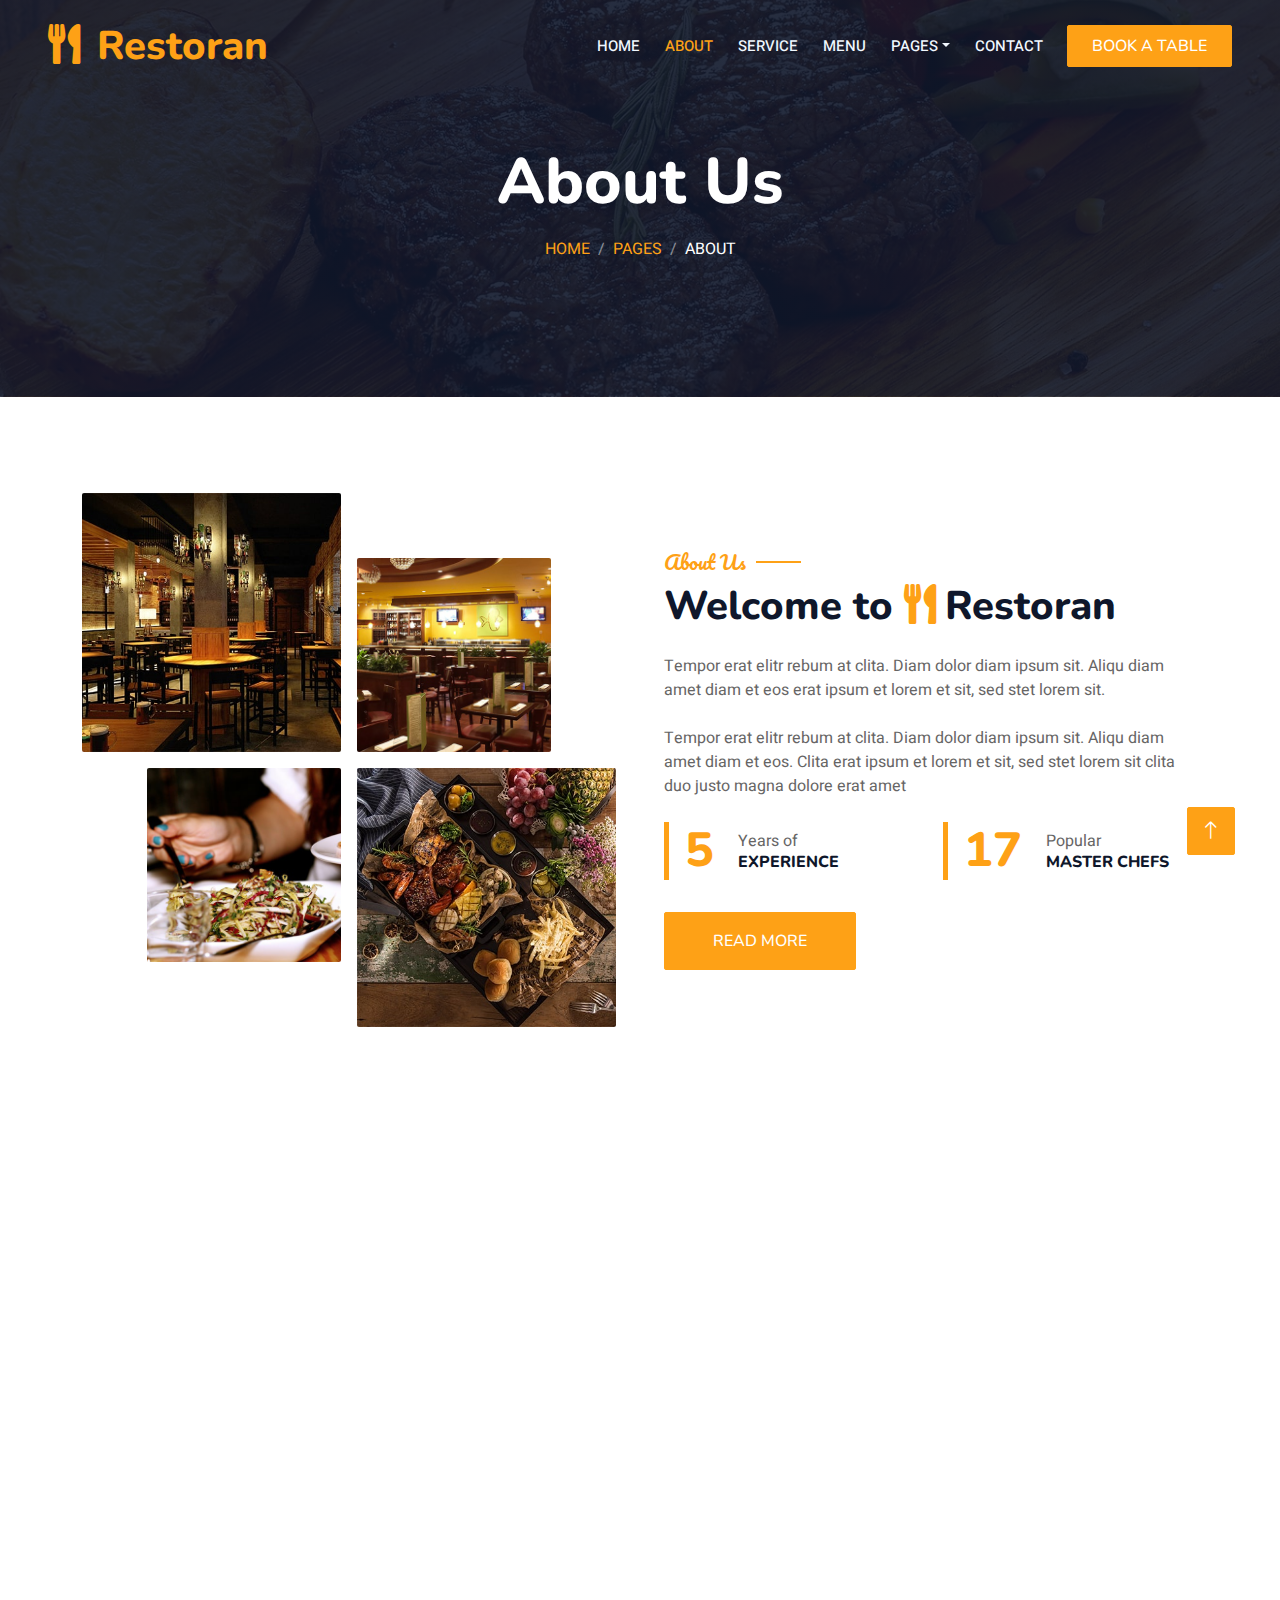
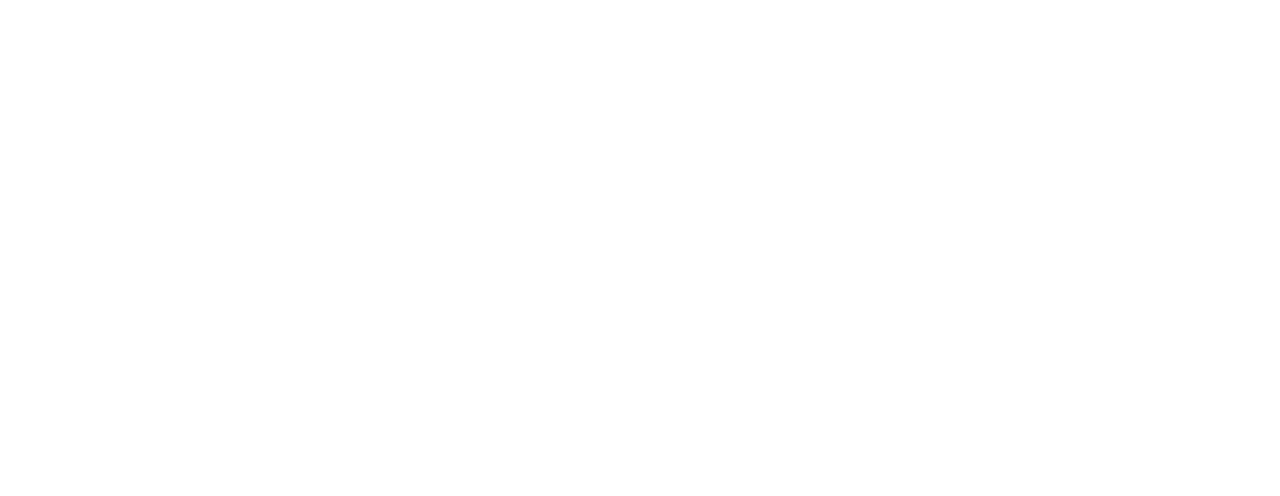
==== about.html @ 66bc74fb "Add static code" ====
<!DOCTYPE html>
<html lang="en">

<head>
    <meta charset="utf-8">
    <title>Restoran - Bootstrap Restaurant Template</title>
    <meta content="width=device-width, initial-scale=1.0" name="viewport">
    <meta content="" name="keywords">
    <meta content="" name="description">

    <!-- Favicon -->
    <link href="img/favicon.ico" rel="icon">

    <!-- Google Web Fonts -->
    <link rel="preconnect" href="https://fonts.googleapis.com">
    <link rel="preconnect" href="https://fonts.gstatic.com" crossorigin>
    <link href="https://fonts.googleapis.com/css2?family=Heebo:wght@400;500;600&family=Nunito:wght@600;700;800&family=Pacifico&display=swap" rel="stylesheet">

    <!-- Icon Font Stylesheet -->
    <link href="https://cdnjs.cloudflare.com/ajax/libs/font-awesome/5.10.0/css/all.min.css" rel="stylesheet">
    <link href="https://cdn.jsdelivr.net/npm/bootstrap-icons@1.4.1/font/bootstrap-icons.css" rel="stylesheet">

    <!-- Libraries Stylesheet -->
    <link href="lib/animate/animate.min.css" rel="stylesheet">
    <link href="lib/owlcarousel/assets/owl.carousel.min.css" rel="stylesheet">
    <link href="lib/tempusdominus/css/tempusdominus-bootstrap-4.min.css" rel="stylesheet" />

    <!-- Customized Bootstrap Stylesheet -->
    <link href="css/bootstrap.min.css" rel="stylesheet">

    <!-- Template Stylesheet -->
    <link href="css/style.css" rel="stylesheet">
</head>

<body>
    <div class="container-xxl bg-white p-0">
        <!-- Spinner Start -->
        <div id="spinner" class="show bg-white position-fixed translate-middle w-100 vh-100 top-50 start-50 d-flex align-items-center justify-content-center">
            <div class="spinner-border text-primary" style="width: 3rem; height: 3rem;" role="status">
                <span class="sr-only">Loading...</span>
            </div>
        </div>
        <!-- Spinner End -->


        <!-- Navbar & Hero Start -->
        <div class="container-xxl position-relative p-0">
            <nav class="navbar navbar-expand-lg navbar-dark bg-dark px-4 px-lg-5 py-3 py-lg-0">
                <a href="" class="navbar-brand p-0">
                    <h1 class="text-primary m-0"><i class="fa fa-utensils me-3"></i>Restoran</h1>
                    <!-- <img src="img/logo.png" alt="Logo"> -->
                </a>
                <button class="navbar-toggler" type="button" data-bs-toggle="collapse" data-bs-target="#navbarCollapse">
                    <span class="fa fa-bars"></span>
                </button>
                <div class="collapse navbar-collapse" id="navbarCollapse">
                    <div class="navbar-nav ms-auto py-0 pe-4">
                        <a href="index.html" class="nav-item nav-link">Home</a>
                        <a href="about.html" class="nav-item nav-link active">About</a>
                        <a href="service.html" class="nav-item nav-link">Service</a>
                        <a href="menu.html" class="nav-item nav-link">Menu</a>
                        <div class="nav-item dropdown">
                            <a href="#" class="nav-link dropdown-toggle" data-bs-toggle="dropdown">Pages</a>
                            <div class="dropdown-menu m-0">
                                <a href="booking.html" class="dropdown-item">Booking</a>
                                <a href="team.html" class="dropdown-item">Our Team</a>
                                <a href="testimonial.html" class="dropdown-item">Testimonial</a>
                            </div>
                        </div>
                        <a href="contact.html" class="nav-item nav-link">Contact</a>
                    </div>
                    <a href="" class="btn btn-primary py-2 px-4">Book A Table</a>
                </div>
            </nav>

            <div class="container-xxl py-5 bg-dark hero-header mb-5">
                <div class="container text-center my-5 pt-5 pb-4">
                    <h1 class="display-3 text-white mb-3 animated slideInDown">About Us</h1>
                    <nav aria-label="breadcrumb">
                        <ol class="breadcrumb justify-content-center text-uppercase">
                            <li class="breadcrumb-item"><a href="#">Home</a></li>
                            <li class="breadcrumb-item"><a href="#">Pages</a></li>
                            <li class="breadcrumb-item text-white active" aria-current="page">About</li>
                        </ol>
                    </nav>
                </div>
            </div>
        </div>
        <!-- Navbar & Hero End -->


        <!-- About Start -->
        <div class="container-xxl py-5">
            <div class="container">
                <div class="row g-5 align-items-center">
                    <div class="col-lg-6">
                        <div class="row g-3">
                            <div class="col-6 text-start">
                                <img class="img-fluid rounded w-100 wow zoomIn" data-wow-delay="0.1s" src="img/about-1.jpg">
                            </div>
                            <div class="col-6 text-start">
                                <img class="img-fluid rounded w-75 wow zoomIn" data-wow-delay="0.3s" src="img/about-2.jpg" style="margin-top: 25%;">
                            </div>
                            <div class="col-6 text-end">
                                <img class="img-fluid rounded w-75 wow zoomIn" data-wow-delay="0.5s" src="img/about-3.jpg">
                            </div>
                            <div class="col-6 text-end">
                                <img class="img-fluid rounded w-100 wow zoomIn" data-wow-delay="0.7s" src="img/about-4.jpg">
                            </div>
                        </div>
                    </div>
                    <div class="col-lg-6">
                        <h5 class="section-title ff-secondary text-start text-primary fw-normal">About Us</h5>
                        <h1 class="mb-4">Welcome to <i class="fa fa-utensils text-primary me-2"></i>Restoran</h1>
                        <p class="mb-4">Tempor erat elitr rebum at clita. Diam dolor diam ipsum sit. Aliqu diam amet diam et eos erat ipsum et lorem et sit, sed stet lorem sit.</p>
                        <p class="mb-4">Tempor erat elitr rebum at clita. Diam dolor diam ipsum sit. Aliqu diam amet diam et eos. Clita erat ipsum et lorem et sit, sed stet lorem sit clita duo justo magna dolore erat amet</p>
                        <div class="row g-4 mb-4">
                            <div class="col-sm-6">
                                <div class="d-flex align-items-center border-start border-5 border-primary px-3">
                                    <h1 class="flex-shrink-0 display-5 text-primary mb-0" data-toggle="counter-up">15</h1>
                                    <div class="ps-4">
                                        <p class="mb-0">Years of</p>
                                        <h6 class="text-uppercase mb-0">Experience</h6>
                                    </div>
                                </div>
                            </div>
                            <div class="col-sm-6">
                                <div class="d-flex align-items-center border-start border-5 border-primary px-3">
                                    <h1 class="flex-shrink-0 display-5 text-primary mb-0" data-toggle="counter-up">50</h1>
                                    <div class="ps-4">
                                        <p class="mb-0">Popular</p>
                                        <h6 class="text-uppercase mb-0">Master Chefs</h6>
                                    </div>
                                </div>
                            </div>
                        </div>
                        <a class="btn btn-primary py-3 px-5 mt-2" href="">Read More</a>
                    </div>
                </div>
            </div>
        </div>
        <!-- About End -->


        <!-- Team Start -->
        <div class="container-xxl pt-5 pb-3">
            <div class="container">
                <div class="text-center wow fadeInUp" data-wow-delay="0.1s">
                    <h5 class="section-title ff-secondary text-center text-primary fw-normal">Team Members</h5>
                    <h1 class="mb-5">Our Master Chefs</h1>
                </div>
                <div class="row g-4">
                    <div class="col-lg-3 col-md-6 wow fadeInUp" data-wow-delay="0.1s">
                        <div class="team-item text-center rounded overflow-hidden">
                            <div class="rounded-circle overflow-hidden m-4">
                                <img class="img-fluid" src="img/team-1.jpg" alt="">
                            </div>
                            <h5 class="mb-0">Full Name</h5>
                            <small>Designation</small>
                            <div class="d-flex justify-content-center mt-3">
                                <a class="btn btn-square btn-primary mx-1" href=""><i class="fab fa-facebook-f"></i></a>
                                <a class="btn btn-square btn-primary mx-1" href=""><i class="fab fa-twitter"></i></a>
                                <a class="btn btn-square btn-primary mx-1" href=""><i class="fab fa-instagram"></i></a>
                            </div>
                        </div>
                    </div>
                    <div class="col-lg-3 col-md-6 wow fadeInUp" data-wow-delay="0.3s">
                        <div class="team-item text-center rounded overflow-hidden">
                            <div class="rounded-circle overflow-hidden m-4">
                                <img class="img-fluid" src="img/team-2.jpg" alt="">
                            </div>
                            <h5 class="mb-0">Full Name</h5>
                            <small>Designation</small>
                            <div class="d-flex justify-content-center mt-3">
                                <a class="btn btn-square btn-primary mx-1" href=""><i class="fab fa-facebook-f"></i></a>
                                <a class="btn btn-square btn-primary mx-1" href=""><i class="fab fa-twitter"></i></a>
                                <a class="btn btn-square btn-primary mx-1" href=""><i class="fab fa-instagram"></i></a>
                            </div>
                        </div>
                    </div>
                    <div class="col-lg-3 col-md-6 wow fadeInUp" data-wow-delay="0.5s">
                        <div class="team-item text-center rounded overflow-hidden">
                            <div class="rounded-circle overflow-hidden m-4">
                                <img class="img-fluid" src="img/team-3.jpg" alt="">
                            </div>
                            <h5 class="mb-0">Full Name</h5>
                            <small>Designation</small>
                            <div class="d-flex justify-content-center mt-3">
                                <a class="btn btn-square btn-primary mx-1" href=""><i class="fab fa-facebook-f"></i></a>
                                <a class="btn btn-square btn-primary mx-1" href=""><i class="fab fa-twitter"></i></a>
                                <a class="btn btn-square btn-primary mx-1" href=""><i class="fab fa-instagram"></i></a>
                            </div>
                        </div>
                    </div>
                    <div class="col-lg-3 col-md-6 wow fadeInUp" data-wow-delay="0.7s">
                        <div class="team-item text-center rounded overflow-hidden">
                            <div class="rounded-circle overflow-hidden m-4">
                                <img class="img-fluid" src="img/team-4.jpg" alt="">
                            </div>
                            <h5 class="mb-0">Full Name</h5>
                            <small>Designation</small>
                            <div class="d-flex justify-content-center mt-3">
                                <a class="btn btn-square btn-primary mx-1" href=""><i class="fab fa-facebook-f"></i></a>
                                <a class="btn btn-square btn-primary mx-1" href=""><i class="fab fa-twitter"></i></a>
                                <a class="btn btn-square btn-primary mx-1" href=""><i class="fab fa-instagram"></i></a>
                            </div>
                        </div>
                    </div>
                </div>
            </div>
        </div>
        <!-- Team End -->
        

        <!-- Footer Start -->
        <div class="container-fluid bg-dark text-light footer pt-5 mt-5 wow fadeIn" data-wow-delay="0.1s">
            <div class="container py-5">
                <div class="row g-5">
                    <div class="col-lg-3 col-md-6">
                        <h4 class="section-title ff-secondary text-start text-primary fw-normal mb-4">Company</h4>
                        <a class="btn btn-link" href="">About Us</a>
                        <a class="btn btn-link" href="">Contact Us</a>
                        <a class="btn btn-link" href="">Reservation</a>
                        <a class="btn btn-link" href="">Privacy Policy</a>
                        <a class="btn btn-link" href="">Terms & Condition</a>
                    </div>
                    <div class="col-lg-3 col-md-6">
                        <h4 class="section-title ff-secondary text-start text-primary fw-normal mb-4">Contact</h4>
                        <p class="mb-2"><i class="fa fa-map-marker-alt me-3"></i>123 Street, New York, USA</p>
                        <p class="mb-2"><i class="fa fa-phone-alt me-3"></i>+012 345 67890</p>
                        <p class="mb-2"><i class="fa fa-envelope me-3"></i>info@example.com</p>
                        <div class="d-flex pt-2">
                            <a class="btn btn-outline-light btn-social" href=""><i class="fab fa-twitter"></i></a>
                            <a class="btn btn-outline-light btn-social" href=""><i class="fab fa-facebook-f"></i></a>
                            <a class="btn btn-outline-light btn-social" href=""><i class="fab fa-youtube"></i></a>
                            <a class="btn btn-outline-light btn-social" href=""><i class="fab fa-linkedin-in"></i></a>
                        </div>
                    </div>
                    <div class="col-lg-3 col-md-6">
                        <h4 class="section-title ff-secondary text-start text-primary fw-normal mb-4">Opening</h4>
                        <h5 class="text-light fw-normal">Monday - Saturday</h5>
                        <p>09AM - 09PM</p>
                        <h5 class="text-light fw-normal">Sunday</h5>
                        <p>10AM - 08PM</p>
                    </div>
                    <div class="col-lg-3 col-md-6">
                        <h4 class="section-title ff-secondary text-start text-primary fw-normal mb-4">Newsletter</h4>
                        <p>Dolor amet sit justo amet elitr clita ipsum elitr est.</p>
                        <div class="position-relative mx-auto" style="max-width: 400px;">
                            <input class="form-control border-primary w-100 py-3 ps-4 pe-5" type="text" placeholder="Your email">
                            <button type="button" class="btn btn-primary py-2 position-absolute top-0 end-0 mt-2 me-2">SignUp</button>
                        </div>
                    </div>
                </div>
            </div>
            <div class="container">
                <div class="copyright">
                    <div class="row">
                        <div class="col-md-6 text-center text-md-start mb-3 mb-md-0">
                            &copy; <a class="border-bottom" href="#">Your Site Name</a>, All Right Reserved. 
							
							<!--/*** This template is free as long as you keep the footer author’s credit link/attribution link/backlink. If you'd like to use the template without the footer author’s credit link/attribution link/backlink, you can purchase the Credit Removal License from "https://htmlcodex.com/credit-removal". Thank you for your support. ***/-->
							Designed By <a class="border-bottom" href="https://htmlcodex.com">HTML Codex</a>
                        </div>
                        <div class="col-md-6 text-center text-md-end">
                            <div class="footer-menu">
                                <a href="">Home</a>
                                <a href="">Cookies</a>
                                <a href="">Help</a>
                                <a href="">FQAs</a>
                            </div>
                        </div>
                    </div>
                </div>
            </div>
        </div>
        <!-- Footer End -->


        <!-- Back to Top -->
        <a href="#" class="btn btn-lg btn-primary btn-lg-square back-to-top"><i class="bi bi-arrow-up"></i></a>
    </div>

    <!-- JavaScript Libraries -->
    <script src="https://code.jquery.com/jquery-3.4.1.min.js"></script>
    <script src="https://cdn.jsdelivr.net/npm/bootstrap@5.0.0/dist/js/bootstrap.bundle.min.js"></script>
    <script src="lib/wow/wow.min.js"></script>
    <script src="lib/easing/easing.min.js"></script>
    <script src="lib/waypoints/waypoints.min.js"></script>
    <script src="lib/counterup/counterup.min.js"></script>
    <script src="lib/owlcarousel/owl.carousel.min.js"></script>
    <script src="lib/tempusdominus/js/moment.min.js"></script>
    <script src="lib/tempusdominus/js/moment-timezone.min.js"></script>
    <script src="lib/tempusdominus/js/tempusdominus-bootstrap-4.min.js"></script>

    <!-- Template Javascript -->
    <script src="js/main.js"></script>
</body>

</html>
---- css/style.css ----
/********** Template CSS **********/
:root {
    --primary: #FEA116;
    --light: #F1F8FF;
    --dark: #0F172B;
}

.ff-secondary {
    font-family: 'Pacifico', cursive;
}

.fw-medium {
    font-weight: 600 !important;
}

.fw-semi-bold {
    font-weight: 700 !important;
}

.back-to-top {
    position: fixed;
    display: none;
    right: 45px;
    bottom: 45px;
    z-index: 99;
}


/*** Spinner ***/
#spinner {
    opacity: 0;
    visibility: hidden;
    transition: opacity .5s ease-out, visibility 0s linear .5s;
    z-index: 99999;
}

#spinner.show {
    transition: opacity .5s ease-out, visibility 0s linear 0s;
    visibility: visible;
    opacity: 1;
}


/*** Button ***/
.btn {
    font-family: 'Nunito', sans-serif;
    font-weight: 500;
    text-transform: uppercase;
    transition: .5s;
}

.btn.btn-primary,
.btn.btn-secondary {
    color: #FFFFFF;
}

.btn-square {
    width: 38px;
    height: 38px;
}

.btn-sm-square {
    width: 32px;
    height: 32px;
}

.btn-lg-square {
    width: 48px;
    height: 48px;
}

.btn-square,
.btn-sm-square,
.btn-lg-square {
    padding: 0;
    display: flex;
    align-items: center;
    justify-content: center;
    font-weight: normal;
    border-radius: 2px;
}


/*** Navbar ***/
.navbar-dark .navbar-nav .nav-link {
    position: relative;
    margin-left: 25px;
    padding: 35px 0;
    font-size: 15px;
    color: var(--light) !important;
    text-transform: uppercase;
    font-weight: 500;
    outline: none;
    transition: .5s;
}

.sticky-top.navbar-dark .navbar-nav .nav-link {
    padding: 20px 0;
}

.navbar-dark .navbar-nav .nav-link:hover,
.navbar-dark .navbar-nav .nav-link.active {
    color: var(--primary) !important;
}

.navbar-dark .navbar-brand img {
    max-height: 60px;
    transition: .5s;
}

.sticky-top.navbar-dark .navbar-brand img {
    max-height: 45px;
}

@media (max-width: 991.98px) {
    .sticky-top.navbar-dark {
        position: relative;
    }

    .navbar-dark .navbar-collapse {
        margin-top: 15px;
        border-top: 1px solid rgba(255, 255, 255, .1)
    }

    .navbar-dark .navbar-nav .nav-link,
    .sticky-top.navbar-dark .navbar-nav .nav-link {
        padding: 10px 0;
        margin-left: 0;
    }

    .navbar-dark .navbar-brand img {
        max-height: 45px;
    }
}

@media (min-width: 992px) {
    .navbar-dark {
        position: absolute;
        width: 100%;
        top: 0;
        left: 0;
        z-index: 999;
        background: transparent !important;
    }
    
    .sticky-top.navbar-dark {
        position: fixed;
        background: var(--dark) !important;
    }
}


/*** Hero Header ***/
.hero-header {
    background: linear-gradient(rgba(15, 23, 43, .9), rgba(15, 23, 43, .9)), url(../img/bg-hero.jpg);
    background-position: center center;
    background-repeat: no-repeat;
    background-size: cover;
}

.hero-header img {
    animation: imgRotate 50s linear infinite;
}

@keyframes imgRotate { 
    100% { 
        transform: rotate(360deg); 
    } 
}

.breadcrumb-item + .breadcrumb-item::before {
    color: rgba(255, 255, 255, .5);
}


/*** Section Title ***/
.section-title {
    position: relative;
    display: inline-block;
}

.section-title::before {
    position: absolute;
    content: "";
    width: 45px;
    height: 2px;
    top: 50%;
    left: -55px;
    margin-top: -1px;
    background: var(--primary);
}

.section-title::after {
    position: absolute;
    content: "";
    width: 45px;
    height: 2px;
    top: 50%;
    right: -55px;
    margin-top: -1px;
    background: var(--primary);
}

.section-title.text-start::before,
.section-title.text-end::after {
    display: none;
}


/*** Service ***/
.service-item {
    box-shadow: 0 0 45px rgba(0, 0, 0, .08);
    transition: .5s;
}

.service-item:hover {
    background: var(--primary);
}

.service-item * {
    transition: .5s;
}

.service-item:hover * {
    color: var(--light) !important;
}


/*** Food Menu ***/
.nav-pills .nav-item .active {
    border-bottom: 2px solid var(--primary);
}


/*** Youtube Video ***/
.video {
    position: relative;
    height: 100%;
    min-height: 500px;
    background: linear-gradient(rgba(15, 23, 43, .1), rgba(15, 23, 43, .1)), url(../img/video.jpg);
    background-position: center center;
    background-repeat: no-repeat;
    background-size: cover;
}

.video .btn-play {
    position: absolute;
    z-index: 3;
    top: 50%;
    left: 50%;
    transform: translateX(-50%) translateY(-50%);
    box-sizing: content-box;
    display: block;
    width: 32px;
    height: 44px;
    border-radius: 50%;
    border: none;
    outline: none;
    padding: 18px 20px 18px 28px;
}

.video .btn-play:before {
    content: "";
    position: absolute;
    z-index: 0;
    left: 50%;
    top: 50%;
    transform: translateX(-50%) translateY(-50%);
    display: block;
    width: 100px;
    height: 100px;
    background: var(--primary);
    border-radius: 50%;
    animation: pulse-border 1500ms ease-out infinite;
}

.video .btn-play:after {
    content: "";
    position: absolute;
    z-index: 1;
    left: 50%;
    top: 50%;
    transform: translateX(-50%) translateY(-50%);
    display: block;
    width: 100px;
    height: 100px;
    background: var(--primary);
    border-radius: 50%;
    transition: all 200ms;
}

.video .btn-play img {
    position: relative;
    z-index: 3;
    max-width: 100%;
    width: auto;
    height: auto;
}

.video .btn-play span {
    display: block;
    position: relative;
    z-index: 3;
    width: 0;
    height: 0;
    border-left: 32px solid var(--dark);
    border-top: 22px solid transparent;
    border-bottom: 22px solid transparent;
}

@keyframes pulse-border {
    0% {
        transform: translateX(-50%) translateY(-50%) translateZ(0) scale(1);
        opacity: 1;
    }

    100% {
        transform: translateX(-50%) translateY(-50%) translateZ(0) scale(1.5);
        opacity: 0;
    }
}

#videoModal {
    z-index: 99999;
}

#videoModal .modal-dialog {
    position: relative;
    max-width: 800px;
    margin: 60px auto 0 auto;
}

#videoModal .modal-body {
    position: relative;
    padding: 0px;
}

#videoModal .close {
    position: absolute;
    width: 30px;
    height: 30px;
    right: 0px;
    top: -30px;
    z-index: 999;
    font-size: 30px;
    font-weight: normal;
    color: #FFFFFF;
    background: #000000;
    opacity: 1;
}


/*** Team ***/
.team-item {
    box-shadow: 0 0 45px rgba(0, 0, 0, .08);
    height: calc(100% - 38px);
    transition: .5s;
}

.team-item img {
    transition: .5s;
}

.team-item:hover img {
    transform: scale(1.1);
}

.team-item:hover {
    height: 100%;
}

.team-item .btn {
    border-radius: 38px 38px 0 0;
}


/*** Testimonial ***/
.testimonial-carousel .owl-item .testimonial-item,
.testimonial-carousel .owl-item.center .testimonial-item * {
    transition: .5s;
}

.testimonial-carousel .owl-item.center .testimonial-item {
    background: var(--primary) !important;
    border-color: var(--primary) !important;
}

.testimonial-carousel .owl-item.center .testimonial-item * {
    color: var(--light) !important;
}

.testimonial-carousel .owl-dots {
    margin-top: 24px;
    display: flex;
    align-items: flex-end;
    justify-content: center;
}

.testimonial-carousel .owl-dot {
    position: relative;
    display: inline-block;
    margin: 0 5px;
    width: 15px;
    height: 15px;
    border: 1px solid #CCCCCC;
    border-radius: 15px;
    transition: .5s;
}

.testimonial-carousel .owl-dot.active {
    background: var(--primary);
    border-color: var(--primary);
}


/*** Footer ***/
.footer .btn.btn-social {
    margin-right: 5px;
    width: 35px;
    height: 35px;
    display: flex;
    align-items: center;
    justify-content: center;
    color: var(--light);
    border: 1px solid #FFFFFF;
    border-radius: 35px;
    transition: .3s;
}

.footer .btn.btn-social:hover {
    color: var(--primary);
}

.footer .btn.btn-link {
    display: block;
    margin-bottom: 5px;
    padding: 0;
    text-align: left;
    color: #FFFFFF;
    font-size: 15px;
    font-weight: normal;
    text-transform: capitalize;
    transition: .3s;
}

.footer .btn.btn-link::before {
    position: relative;
    content: "\f105";
    font-family: "Font Awesome 5 Free";
    font-weight: 900;
    margin-right: 10px;
}

.footer .btn.btn-link:hover {
    letter-spacing: 1px;
    box-shadow: none;
}

.footer .copyright {
    padding: 25px 0;
    font-size: 15px;
    border-top: 1px solid rgba(256, 256, 256, .1);
}

.footer .copyright a {
    color: var(--light);
}

.footer .footer-menu a {
    margin-right: 15px;
    padding-right: 15px;
    border-right: 1px solid rgba(255, 255, 255, .1);
}

.footer .footer-menu a:last-child {
    margin-right: 0;
    padding-right: 0;
    border-right: none;
}
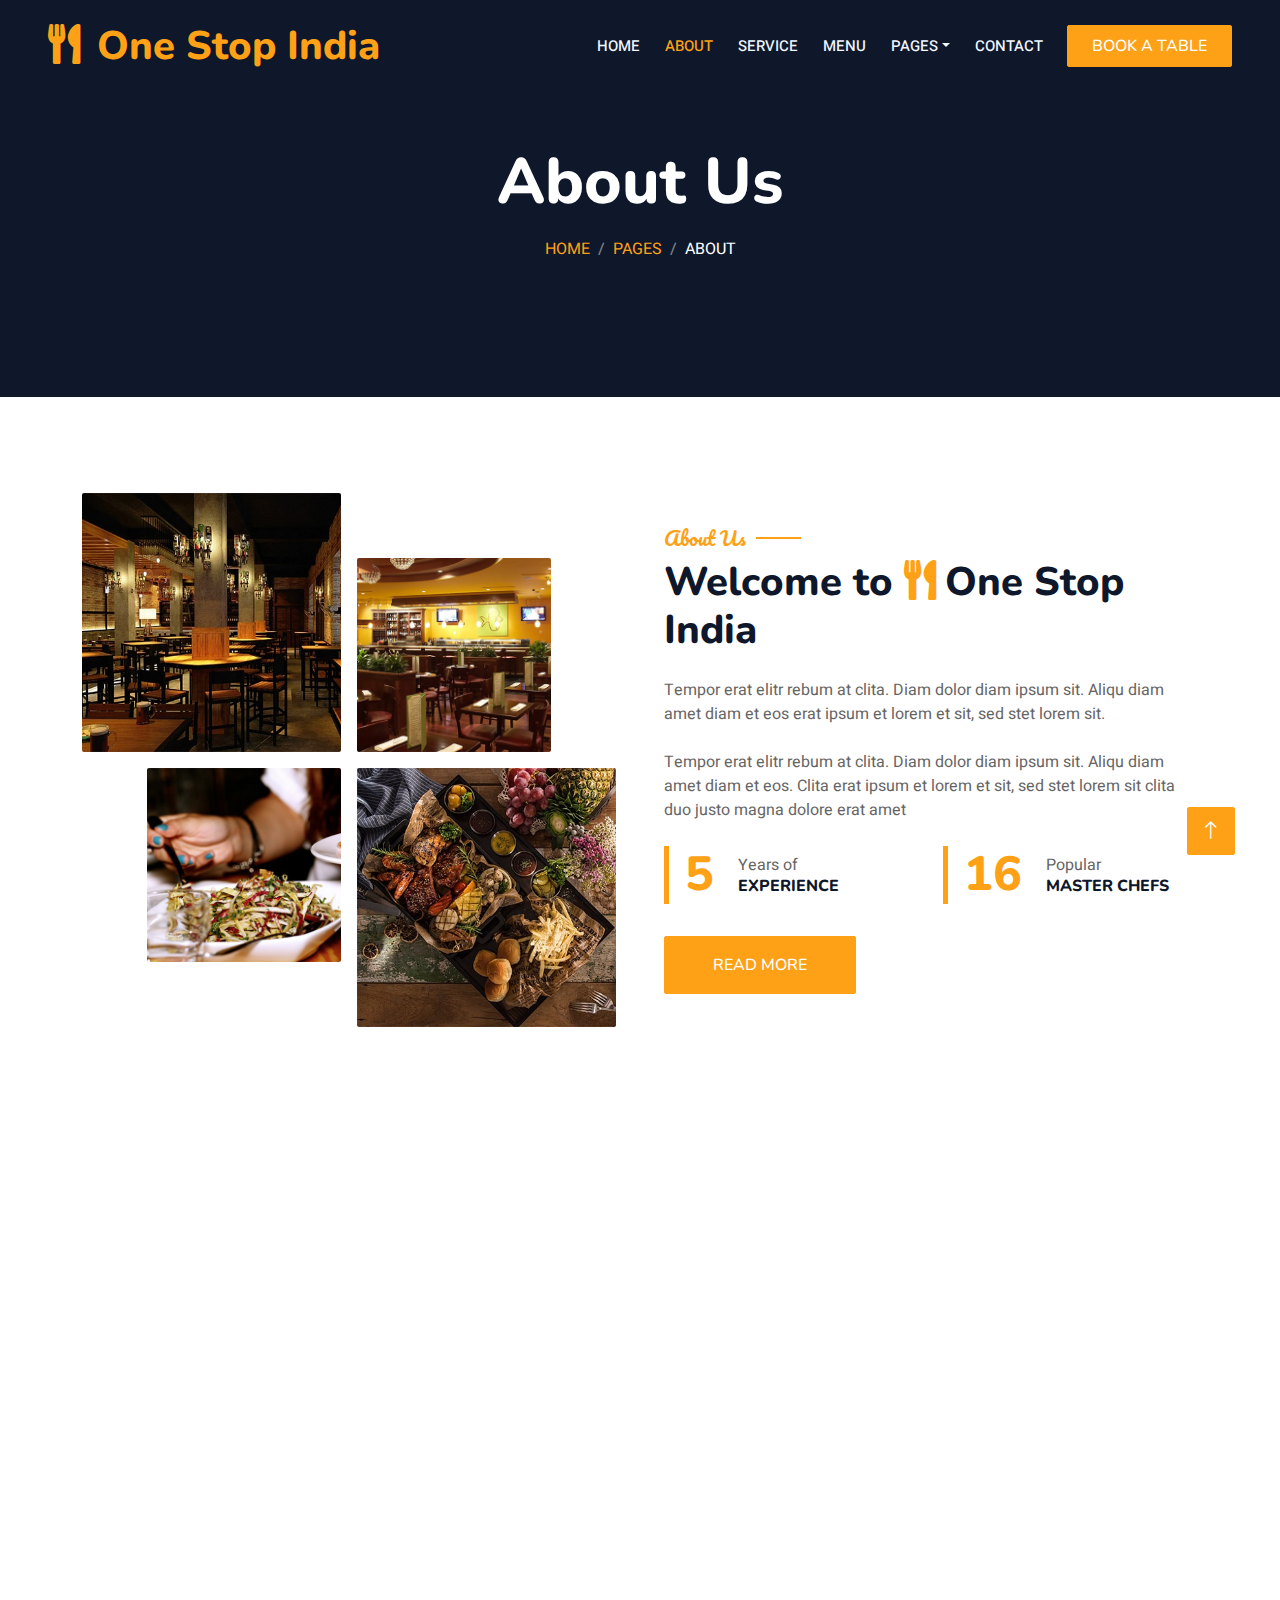
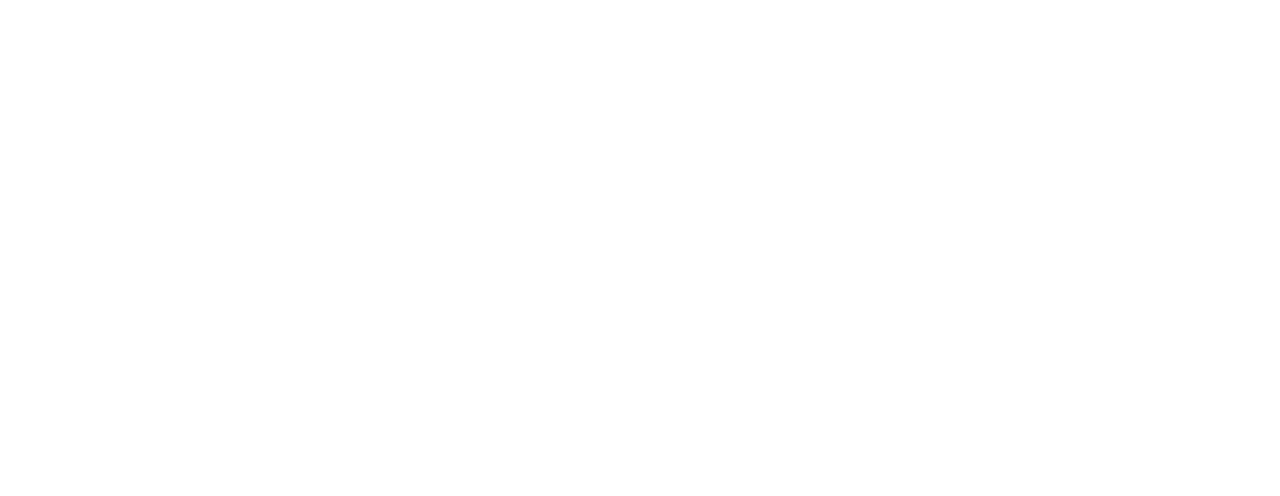
==== commit 372ebbac: "update menu" ====
--- a/about.html
+++ b/about.html
@@ -3,7 +3,7 @@
 
 <head>
     <meta charset="utf-8">
-    <title>Restoran - Bootstrap Restaurant Template</title>
+    <title>One Stop India</title>
     <meta content="width=device-width, initial-scale=1.0" name="viewport">
     <meta content="" name="keywords">
     <meta content="" name="description">
@@ -47,7 +47,7 @@
         <div class="container-xxl position-relative p-0">
             <nav class="navbar navbar-expand-lg navbar-dark bg-dark px-4 px-lg-5 py-3 py-lg-0">
                 <a href="" class="navbar-brand p-0">
-                    <h1 class="text-primary m-0"><i class="fa fa-utensils me-3"></i>Restoran</h1>
+                    <h1 class="text-primary m-0"><i class="fa fa-utensils me-3"></i>One Stop India</h1>
                     <!-- <img src="img/logo.png" alt="Logo"> -->
                 </a>
                 <button class="navbar-toggler" type="button" data-bs-toggle="collapse" data-bs-target="#navbarCollapse">
@@ -111,7 +111,7 @@
                     </div>
                     <div class="col-lg-6">
                         <h5 class="section-title ff-secondary text-start text-primary fw-normal">About Us</h5>
-                        <h1 class="mb-4">Welcome to <i class="fa fa-utensils text-primary me-2"></i>Restoran</h1>
+                        <h1 class="mb-4">Welcome to <i class="fa fa-utensils text-primary me-2"></i>One Stop India</h1>
                         <p class="mb-4">Tempor erat elitr rebum at clita. Diam dolor diam ipsum sit. Aliqu diam amet diam et eos erat ipsum et lorem et sit, sed stet lorem sit.</p>
                         <p class="mb-4">Tempor erat elitr rebum at clita. Diam dolor diam ipsum sit. Aliqu diam amet diam et eos. Clita erat ipsum et lorem et sit, sed stet lorem sit clita duo justo magna dolore erat amet</p>
                         <div class="row g-4 mb-4">
--- a/css/style.css
+++ b/css/style.css
@@ -152,7 +152,7 @@
 
 /*** Hero Header ***/
 .hero-header {
-    background: linear-gradient(rgba(15, 23, 43, .9), rgba(15, 23, 43, .9)), url(../img/bg-hero.jpg);
+    background: linear-gradient(rgba(15, 23, 43, .9), rgba(15, 23, 43, .9)), url(../img/bg-hero-2.jpg);
     background-position: center center;
     background-repeat: no-repeat;
     background-size: cover;
